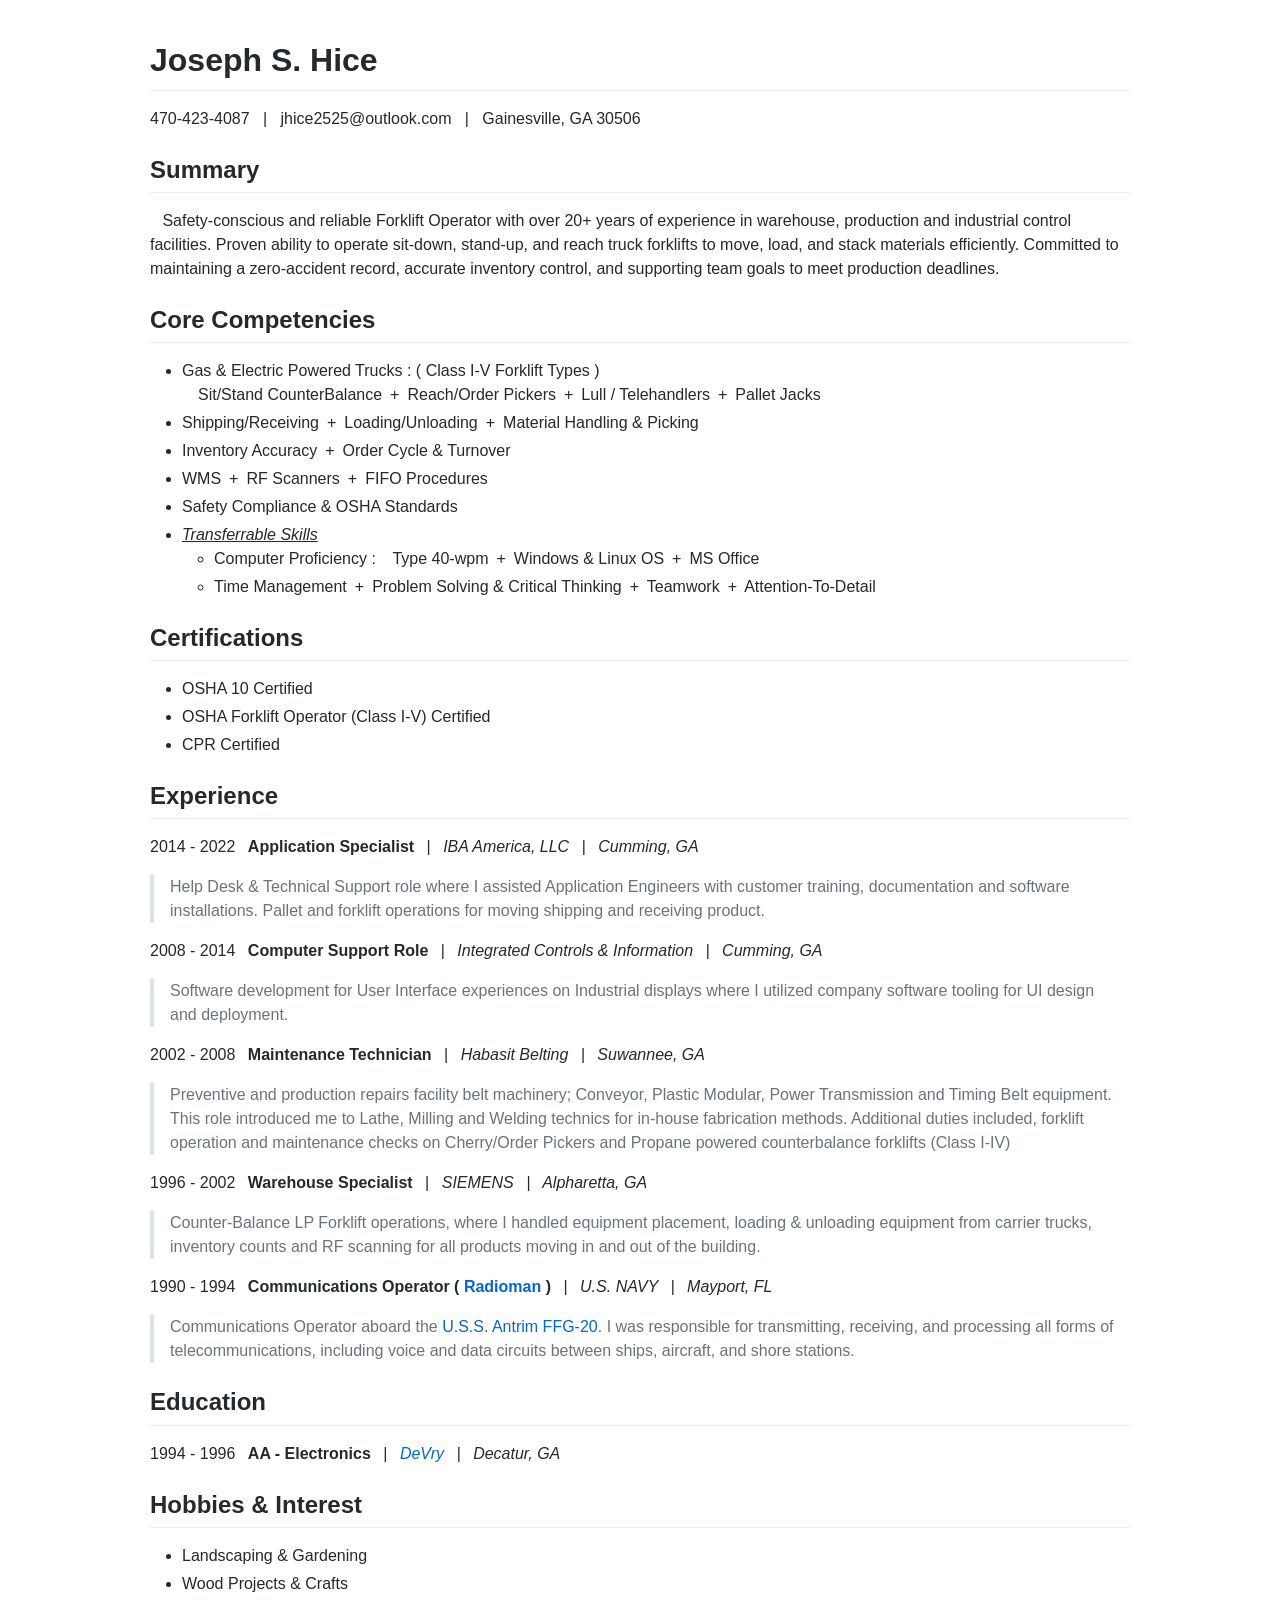
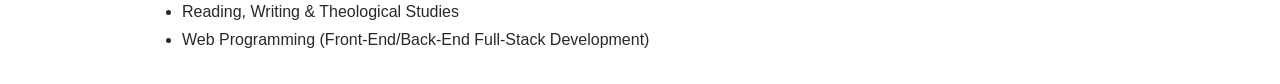
==== afiles/2026-JH-ForkliftResume.html @ 89a62e49 "Distributing converted MD (PDF/HTML) Files to 'afiles' folder in repository." ====
<!DOCTYPE html>
<html>
	<head>
		<meta http-equiv="Content-type" content="text/html;charset=UTF-8">
		<title>2026-JH-ForkliftResume</title>
		<style>
			/* PDF Specific */

@media print {
  body {
    min-width: initial;
    max-width: 100%;
    margin: 0 auto;
  }
}

/* General */

.octicon {
  display: inline-block;
  fill: currentColor;
  vertical-align: text-bottom;
}

.anchor {
  float: left;
  line-height: 1;
  margin-left: -20px;
  padding-right: 4px;
}

.anchor:focus {
  outline: none;
}

h1 .octicon-link,
h2 .octicon-link,
h3 .octicon-link,
h4 .octicon-link,
h5 .octicon-link,
h6 .octicon-link {
  color: #1b1f23;
  vertical-align: middle;
  visibility: hidden;
}

h1:hover .anchor,
h2:hover .anchor,
h3:hover .anchor,
h4:hover .anchor,
h5:hover .anchor,
h6:hover .anchor {
  text-decoration: none;
}

h1:hover .anchor .octicon-link,
h2:hover .anchor .octicon-link,
h3:hover .anchor .octicon-link,
h4:hover .anchor .octicon-link,
h5:hover .anchor .octicon-link,
h6:hover .anchor .octicon-link {
  visibility: visible;
}

h1:hover .anchor .octicon-link:before,
h2:hover .anchor .octicon-link:before,
h3:hover .anchor .octicon-link:before,
h4:hover .anchor .octicon-link:before,
h5:hover .anchor .octicon-link:before,
h6:hover .anchor .octicon-link:before {
  width: 16px;
  height: 16px;
  content: ' ';
  display: inline-block;
  background-image: url("data:image/svg+xml,%3Csvg xmlns='http://www.w3.org/2000/svg' viewBox='0 0 16 16' version='1.1' width='16' height='16' aria-hidden='true'%3E%3Cpath fill-rule='evenodd' d='M4 9h1v1H4c-1.5 0-3-1.69-3-3.5S2.55 3 4 3h4c1.45 0 3 1.69 3 3.5 0 1.41-.91 2.72-2 3.25V8.59c.58-.45 1-1.27 1-2.09C10 5.22 8.98 4 8 4H4c-.98 0-2 1.22-2 2.5S3 9 4 9zm9-3h-1v1h1c1 0 2 1.22 2 2.5S13.98 12 13 12H9c-.98 0-2-1.22-2-2.5 0-.83.42-1.64 1-2.09V6.25c-1.09.53-2 1.84-2 3.25C6 11.31 7.55 13 9 13h4c1.45 0 3-1.69 3-3.5S14.5 6 13 6z'%3E%3C/path%3E%3C/svg%3E");
}

body {
  -ms-text-size-adjust: 100%;
  -webkit-text-size-adjust: 100%;
  -webkit-print-color-adjust: exact;
  font-family: -apple-system, BlinkMacSystemFont, Segoe UI, Helvetica, Arial,
    sans-serif, Apple Color Emoji, Segoe UI Emoji;
  font-size: 16px;
  line-height: 1.5;
  color: #24292e;
  word-wrap: break-word;
  box-sizing: border-box;
  min-width: 200px;
  max-width: 980px;
  margin: 1rem auto;
}

details {
  display: block;
}

summary {
  display: list-item;
}

a {
  background-color: initial;
}

a:active,
a:hover {
  outline-width: 0;
}

strong {
  font-weight: inherit;
  font-weight: bolder;
}

h1 {
  font-size: 2em;
  margin: 0.67em 0;
}

img {
  border-style: none;
}

code,
kbd,
pre {
  font-family: monospace, monospace;
  font-size: 1em;
}

hr {
  box-sizing: initial;
  height: 0;
  overflow: visible;
}

input {
  font: inherit;
  margin: 0;
}

input {
  overflow: visible;
}

[type='checkbox'] {
  box-sizing: border-box;
  padding: 0;
}

* {
  box-sizing: border-box;
}

input {
  font-family: inherit;
  font-size: inherit;
  line-height: inherit;
}

a {
  color: #0366d6;
  text-decoration: none;
}

a:hover {
  text-decoration: underline;
}

strong {
  font-weight: 600;
}

hr {
  height: 0;
  margin: 15px 0;
  overflow: hidden;
  background: transparent;
  border: 0;
  border-bottom: 1px solid #dfe2e5;
}

hr:after,
hr:before {
  display: table;
  content: '';
}

hr:after {
  clear: both;
}

table {
  border-spacing: 0;
  border-collapse: collapse;
}

td,
th {
  padding: 0;
}

details summary {
  cursor: pointer;
}

kbd {
  display: inline-block;
  padding: 3px 5px;
  font: 11px SFMono-Regular, Consolas, Liberation Mono, Menlo, monospace;
  line-height: 10px;
  color: #444d56;
  vertical-align: middle;
  background-color: #fafbfc;
  border: 1px solid #d1d5da;
  border-radius: 3px;
  box-shadow: inset 0 -1px 0 #d1d5da;
}

h1,
h2,
h3,
h4,
h5,
h6 {
  margin-top: 0;
  margin-bottom: 0;
}

h1 {
  font-size: 32px;
}

h1,
h2 {
  font-weight: 600;
}

h2 {
  font-size: 24px;
}

h3 {
  font-size: 20px;
}

h3,
h4 {
  font-weight: 600;
}

h4 {
  font-size: 16px;
}

h5 {
  font-size: 14px;
}

h5,
h6 {
  font-weight: 600;
}

h6 {
  font-size: 12px;
}

p {
  margin-top: 0;
  margin-bottom: 10px;
}

blockquote {
  margin: 0;
}

ol,
ul {
  padding-left: 0;
  margin-top: 0;
  margin-bottom: 0;
}

ol ol,
ul ol {
  list-style-type: lower-roman;
}

ol ol ol,
ol ul ol,
ul ol ol,
ul ul ol {
  list-style-type: lower-alpha;
}

dd {
  margin-left: 0;
}

code,
pre {
  font-family: SFMono-Regular, Consolas, Liberation Mono, Menlo, monospace;
  font-size: 12px;
}

pre {
  margin-top: 0;
  margin-bottom: 0;
}

input::-webkit-inner-spin-button,
input::-webkit-outer-spin-button {
  margin: 0;
  -webkit-appearance: none;
  appearance: none;
}

:checked + .radio-label {
  position: relative;
  z-index: 1;
  border-color: #0366d6;
}

.border {
  border: 1px solid #e1e4e8 !important;
}

.border-0 {
  border: 0 !important;
}

.border-bottom {
  border-bottom: 1px solid #e1e4e8 !important;
}

.rounded-1 {
  border-radius: 3px !important;
}

.bg-white {
  background-color: #fff !important;
}

.bg-gray-light {
  background-color: #fafbfc !important;
}

.text-gray-light {
  color: #6a737d !important;
}

.mb-0 {
  margin-bottom: 0 !important;
}

.my-2 {
  margin-top: 8px !important;
  margin-bottom: 8px !important;
}

.pl-0 {
  padding-left: 0 !important;
}

.py-0 {
  padding-top: 0 !important;
  padding-bottom: 0 !important;
}

.pl-1 {
  padding-left: 4px !important;
}

.pl-2 {
  padding-left: 8px !important;
}

.py-2 {
  padding-top: 8px !important;
  padding-bottom: 8px !important;
}

.pl-3,
.px-3 {
  padding-left: 16px !important;
}

.px-3 {
  padding-right: 16px !important;
}

.pl-4 {
  padding-left: 24px !important;
}

.pl-5 {
  padding-left: 32px !important;
}

.pl-6 {
  padding-left: 40px !important;
}

.f6 {
  font-size: 12px !important;
}

.lh-condensed {
  line-height: 1.25 !important;
}

.text-bold {
  font-weight: 600 !important;
}

.pl-c {
  color: #6a737d;
}

.pl-c1,
.pl-s .pl-v {
  color: #005cc5;
}

.pl-e,
.pl-en {
  color: #6f42c1;
}

.pl-s .pl-s1,
.pl-smi {
  color: #24292e;
}

.pl-ent {
  color: #22863a;
}

.pl-k {
  color: #d73a49;
}

.pl-pds,
.pl-s,
.pl-s .pl-pse .pl-s1,
.pl-sr,
.pl-sr .pl-cce,
.pl-sr .pl-sra,
.pl-sr .pl-sre {
  color: #032f62;
}

.pl-smw,
.pl-v {
  color: #e36209;
}

.pl-bu {
  color: #b31d28;
}

.pl-ii {
  color: #fafbfc;
  background-color: #b31d28;
}

.pl-c2 {
  color: #fafbfc;
  background-color: #d73a49;
}

.pl-c2:before {
  content: '^M';
}

.pl-sr .pl-cce {
  font-weight: 700;
  color: #22863a;
}

.pl-ml {
  color: #735c0f;
}

.pl-mh,
.pl-mh .pl-en,
.pl-ms {
  font-weight: 700;
  color: #005cc5;
}

.pl-mi {
  font-style: italic;
  color: #24292e;
}

.pl-mb {
  font-weight: 700;
  color: #24292e;
}

.pl-md {
  color: #b31d28;
  background-color: #ffeef0;
}

.pl-mi1 {
  color: #22863a;
  background-color: #f0fff4;
}

.pl-mc {
  color: #e36209;
  background-color: #ffebda;
}

.pl-mi2 {
  color: #f6f8fa;
  background-color: #005cc5;
}

.pl-mdr {
  font-weight: 700;
  color: #6f42c1;
}

.pl-ba {
  color: #586069;
}

.pl-sg {
  color: #959da5;
}

.pl-corl {
  text-decoration: underline;
  color: #032f62;
}

.mb-0 {
  margin-bottom: 0 !important;
}

.my-2 {
  margin-bottom: 8px !important;
}

.my-2 {
  margin-top: 8px !important;
}

.pl-0 {
  padding-left: 0 !important;
}

.py-0 {
  padding-top: 0 !important;
  padding-bottom: 0 !important;
}

.pl-1 {
  padding-left: 4px !important;
}

.pl-2 {
  padding-left: 8px !important;
}

.py-2 {
  padding-top: 8px !important;
  padding-bottom: 8px !important;
}

.pl-3 {
  padding-left: 16px !important;
}

.pl-4 {
  padding-left: 24px !important;
}

.pl-5 {
  padding-left: 32px !important;
}

.pl-6 {
  padding-left: 40px !important;
}

.pl-7 {
  padding-left: 48px !important;
}

.pl-8 {
  padding-left: 64px !important;
}

.pl-9 {
  padding-left: 80px !important;
}

.pl-10 {
  padding-left: 96px !important;
}

.pl-11 {
  padding-left: 112px !important;
}

.pl-12 {
  padding-left: 128px !important;
}

hr {
  border-bottom-color: #eee;
}

kbd {
  display: inline-block;
  padding: 3px 5px;
  font: 11px SFMono-Regular, Consolas, Liberation Mono, Menlo, monospace;
  line-height: 10px;
  color: #444d56;
  vertical-align: middle;
  background-color: #fafbfc;
  border: 1px solid #d1d5da;
  border-radius: 3px;
  box-shadow: inset 0 -1px 0 #d1d5da;
}

body:after,
body:before {
  display: table;
  content: '';
}

body:after {
  clear: both;
}

body > :first-child {
  margin-top: 0 !important;
}

body > :last-child {
  margin-bottom: 0 !important;
}

a:not([href]) {
  color: inherit;
  text-decoration: none;
}

blockquote,
details,
dl,
ol,
p,
pre,
table,
ul {
  margin-top: 0;
  margin-bottom: 16px;
}

hr {
  height: 0.25em;
  padding: 0;
  margin: 24px 0;
  background-color: #e1e4e8;
  border: 0;
}

blockquote {
  padding: 0 1em;
  color: #6a737d;
  border-left: 0.25em solid #dfe2e5;
}

blockquote > :first-child {
  margin-top: 0;
}

blockquote > :last-child {
  margin-bottom: 0;
}

h1,
h2,
h3,
h4,
h5,
h6 {
  margin-top: 24px;
  margin-bottom: 16px;
  font-weight: 600;
  line-height: 1.25;
}

h1 {
  font-size: 2em;
}

h1,
h2 {
  padding-bottom: 0.3em;
  border-bottom: 1px solid #eaecef;
}

h2 {
  font-size: 1.5em;
}

h3 {
  font-size: 1.25em;
}

h4 {
  font-size: 1em;
}

h5 {
  font-size: 0.875em;
}

h6 {
  font-size: 0.85em;
  color: #6a737d;
}

ol,
ul {
  padding-left: 2em;
}

ol ol,
ol ul,
ul ol,
ul ul {
  margin-top: 0;
  margin-bottom: 0;
}

li {
  word-wrap: break-all;
}

li > p {
  margin-top: 16px;
}

li + li {
  margin-top: 0.25em;
}

dl {
  padding: 0;
}

dl dt {
  padding: 0;
  margin-top: 16px;
  font-size: 1em;
  font-style: italic;
  font-weight: 600;
}

dl dd {
  padding: 0 16px;
  margin-bottom: 16px;
}

table {
  display: block;
  width: 100%;
  overflow: auto;
}

table th {
  font-weight: 600;
}

table td,
table th {
  padding: 6px 13px;
  border: 1px solid #dfe2e5;
}

table tr {
  background-color: #fff;
  border-top: 1px solid #c6cbd1;
}

table tr:nth-child(2n) {
  background-color: #f6f8fa;
}

img {
  max-width: 80%;
  box-sizing: initial;
  display: block;
  margin-left: auto;
  margin-right: auto;
  background-color: #fff;
}

code {
  padding: 0.2em 0.4em;
  margin: 0;
  font-size: 85%;
  background-color: rgba(27, 31, 35, 0.05);
  border-radius: 3px;
}

pre {
  word-wrap: normal;
}

pre > code {
  padding: 0;
  margin: 0;
  font-size: 100%;
  word-break: normal;
  white-space: pre;
  background: transparent;
  border: 0;
}

.hljs {
  display: block;
  overflow-x: auto;
  padding: 0.5em;
  color: #333;
  -webkit-print-color-adjust: exact;
  background: #f8f8f8;
}

.hljs pre {
  margin-bottom: 0;
  word-break: normal;
}

.hljs pre,
pre {
  padding: 16px;
  overflow: auto;
  font-size: 85%;
  line-height: 1.45;
  background-color: #f6f8fa;
  -webkit-print-color-adjust: exact;

  border-radius: 3px;
}

pre code {
  display: inline;
  max-width: auto;
  padding: 0;
  margin: 0;
  overflow: visible;
  line-height: inherit;
  word-wrap: normal;
  background-color: initial;
  border: 0;
}

.commit-tease-sha {
  display: inline-block;
  font-family: SFMono-Regular, Consolas, Liberation Mono, Menlo, monospace;
  font-size: 90%;
  color: #444d56;
}

.full-commit .btn-outline:not(:disabled):hover {
  color: #005cc5;
  border-color: #005cc5;
}

.blob-wrapper {
  overflow-x: auto;
  overflow-y: hidden;
}

.blob-wrapper-embedded {
  max-height: 240px;
  overflow-y: auto;
}

.blob-num {
  width: 1%;
  min-width: 50px;
  padding-right: 10px;
  padding-left: 10px;
  font-family: SFMono-Regular, Consolas, Liberation Mono, Menlo, monospace;
  font-size: 12px;
  line-height: 20px;
  color: rgba(27, 31, 35, 0.3);
  text-align: right;
  white-space: nowrap;
  vertical-align: top;
  cursor: pointer;
  -webkit-user-select: none;
  -moz-user-select: none;
  -ms-user-select: none;
  user-select: none;
}

.blob-num:hover {
  color: rgba(27, 31, 35, 0.6);
}

.blob-num:before {
  content: attr(data-line-number);
}

.blob-code {
  position: relative;
  padding-right: 10px;
  padding-left: 10px;
  line-height: 20px;
  vertical-align: top;
}

.blob-code-inner {
  overflow: visible;
  font-family: SFMono-Regular, Consolas, Liberation Mono, Menlo, monospace;
  font-size: 12px;
  color: #24292e;
  word-wrap: normal;
  white-space: pre;
}

.pl-token.active,
.pl-token:hover {
  cursor: pointer;
  background: #ffea7f;
}

.tab-size[data-tab-size='1'] {
  -moz-tab-size: 1;
  tab-size: 1;
}

.tab-size[data-tab-size='2'] {
  -moz-tab-size: 2;
  tab-size: 2;
}

.tab-size[data-tab-size='3'] {
  -moz-tab-size: 3;
  tab-size: 3;
}

.tab-size[data-tab-size='4'] {
  -moz-tab-size: 4;
  tab-size: 4;
}

.tab-size[data-tab-size='5'] {
  -moz-tab-size: 5;
  tab-size: 5;
}

.tab-size[data-tab-size='6'] {
  -moz-tab-size: 6;
  tab-size: 6;
}

.tab-size[data-tab-size='7'] {
  -moz-tab-size: 7;
  tab-size: 7;
}

.tab-size[data-tab-size='8'] {
  -moz-tab-size: 8;
  tab-size: 8;
}

.tab-size[data-tab-size='9'] {
  -moz-tab-size: 9;
  tab-size: 9;
}

.tab-size[data-tab-size='10'] {
  -moz-tab-size: 10;
  tab-size: 10;
}

.tab-size[data-tab-size='11'] {
  -moz-tab-size: 11;
  tab-size: 11;
}

.tab-size[data-tab-size='12'] {
  -moz-tab-size: 12;
  tab-size: 12;
}

.task-list-item {
  list-style-type: none;
}

.task-list-item + .task-list-item {
  margin-top: 3px;
}

.task-list-item input {
  margin: 0 0.2em 0.25em -1.6em;
  vertical-align: middle;
}
/*
github.com style (c) Vasily Polovnyov <vast@whiteants.net>
*/
  
  .hljs-comment,
  .hljs-quote {
    color: #998;
    font-style: italic;
  }
  
  .hljs-keyword,
  .hljs-selector-tag,
  .hljs-subst {
    color: #333;
    font-weight: bold;
  }
  
  .hljs-number,
  .hljs-literal,
  .hljs-variable,
  .hljs-template-variable,
  .hljs-tag .hljs-attr {
    color: #008080;
  }
  
  .hljs-string,
  .hljs-doctag {
    color: #d14;
  }
  
  .hljs-title,
  .hljs-section,
  .hljs-selector-id {
    color: #900;
    font-weight: bold;
  }
  
  .hljs-subst {
    font-weight: normal;
  }
  
  .hljs-type,
  .hljs-class .hljs-title {
    color: #458;
    font-weight: bold;
  }
  
  .hljs-tag,
  .hljs-name,
  .hljs-attribute {
    color: #000080;
    font-weight: normal;
  }
  
  .hljs-regexp,
  .hljs-link {
    color: #009926;
  }
  
  .hljs-symbol,
  .hljs-bullet {
    color: #990073;
  }
  
  .hljs-built_in,
  .hljs-builtin-name {
    color: #0086b3;
  }
  
  .hljs-meta {
    color: #999;
    font-weight: bold;
  }
  
  .hljs-deletion {
    background: #fdd;
  }
  
  .hljs-addition {
    background: #dfd;
  }
  
  .hljs-emphasis {
    font-style: italic;
  }
  
  .hljs-strong {
    font-weight: bold;
  }
		</style>
	</head>
	<body>
		<nav id="table-of-contents">
			
		</nav>
		<main>
			<h1 id="joseph-s-hice" tabindex="-1"><a class="anchor" href="#joseph-s-hice" aria-hidden="true"><span class="octicon octicon-link"></span></a> Joseph S. Hice</h1>
<p>470-423-4087 &nbsp;&nbsp;|&nbsp;&nbsp; jhice2525@outlook.com &nbsp;&nbsp;|&nbsp;&nbsp; Gainesville, GA 30506</p>
<h2 id="summary" tabindex="-1"><a class="anchor" href="#summary" aria-hidden="true"><span class="octicon octicon-link"></span></a> Summary</h2>
<p>  Safety-conscious and reliable Forklift Operator with over 20+ years of experience in warehouse, production and industrial control facilities. Proven ability to operate sit-down, stand-up, and reach truck forklifts to move, load, and stack materials efficiently. Committed to maintaining a zero-accident record, accurate inventory control, and supporting team goals to meet production deadlines.</p>
<h2 id="core-competencies" tabindex="-1"><a class="anchor" href="#core-competencies" aria-hidden="true"><span class="octicon octicon-link"></span></a> Core Competencies</h2>
<ul>
<li>Gas &amp; Electric Powered Trucks :  ( Class I-V Forklift Types )<br>
 Sit/Stand CounterBalance + Reach/Order Pickers + Lull / Telehandlers + Pallet Jacks</li>
<li>Shipping/Receiving + Loading/Unloading + Material Handling &amp; Picking</li>
<li>Inventory Accuracy + Order Cycle &amp; Turnover</li>
<li>WMS + RF Scanners + FIFO Procedures</li>
<li>Safety Compliance &amp; OSHA Standards</li>
<li><ins><em>Transferrable Skills</em></ins>
<ul>
<li>Computer Proficiency :   Type 40-wpm + Windows &amp; Linux OS + MS Office</li>
<li>Time Management + Problem Solving &amp; Critical Thinking + Teamwork + Attention-To-Detail</li>
</ul>
</li>
</ul>
<h2 id="certifications" tabindex="-1"><a class="anchor" href="#certifications" aria-hidden="true"><span class="octicon octicon-link"></span></a> Certifications</h2>
<ul>
<li>OSHA 10 Certified</li>
<li>OSHA Forklift Operator (Class I-V) Certified</li>
<li>CPR Certified</li>
</ul>
<h2 id="experience" tabindex="-1"><a class="anchor" href="#experience" aria-hidden="true"><span class="octicon octicon-link"></span></a> Experience</h2>
<p>2014 - 2022   <strong>Application Specialist</strong>  |  <em>IBA America, LLC  |  Cumming, GA</em></p>
<blockquote>
<p>Help Desk &amp; Technical Support role where I assisted Application Engineers with customer training, documentation and software installations. Pallet and forklift operations for moving shipping and receiving product.</p>
</blockquote>
<p>2008 - 2014   <strong>Computer Support Role</strong>  |  <em>Integrated Controls &amp; Information  |  Cumming, GA</em></p>
<blockquote>
<p>Software development for User Interface experiences on Industrial displays where I utilized company software tooling for UI design and deployment.</p>
</blockquote>
<p>2002 - 2008   <strong>Maintenance Technician</strong>  |  <em>Habasit Belting  |  Suwannee, GA</em></p>
<blockquote>
<p>Preventive and production repairs facility belt machinery; Conveyor, Plastic Modular, Power Transmission and Timing Belt equipment. This role introduced me to Lathe, Milling and Welding technics for in-house fabrication methods. Additional duties included, forklift operation and maintenance checks on Cherry/Order Pickers and Propane powered counterbalance forklifts (Class I-IV)</p>
</blockquote>
<p>1996 - 2002   <strong>Warehouse Specialist</strong>  |  <em>SIEMENS  |  Alpharetta, GA</em></p>
<blockquote>
<p>Counter-Balance LP Forklift operations, where I handled equipment placement, loading &amp; unloading equipment from carrier trucks, inventory counts and RF scanning for all products moving in and out of the building.</p>
</blockquote>
<p>1990 - 1994   <strong>Communications Operator ( <a href="https://en.wikipedia.org/wiki/Radioman">Radioman</a> )</strong>  |  <em>U.S. NAVY  |  Mayport, FL</em></p>
<blockquote>
<p>Communications Operator aboard the <a href="https://en.wikipedia.org/wiki/USS_Antrim_(FFG-20)">U.S.S. Antrim FFG-20</a>. I was responsible for transmitting, receiving, and processing all forms of telecommunications, including voice and data circuits between ships, aircraft, and shore stations.</p>
</blockquote>
<h2 id="education" tabindex="-1"><a class="anchor" href="#education" aria-hidden="true"><span class="octicon octicon-link"></span></a> Education</h2>
<p>1994 - 1996   <strong>AA - Electronics</strong>  |  <em><a href="https://www.devry.edu/about/campus-locations/georgia/decatur.html">DeVry</a>  |  Decatur, GA</em></p>
<h2 id="hobbies-interest" tabindex="-1"><a class="anchor" href="#hobbies-interest" aria-hidden="true"><span class="octicon octicon-link"></span></a> Hobbies &amp; Interest</h2>
<ul>
<li>Landscaping &amp; Gardening</li>
<li>Wood Projects &amp; Crafts</li>
<li>Reading, Writing &amp; Theological Studies</li>
<li>Web Programming (Front-End/Back-End Full-Stack Development)</li>
</ul>

		</main>
	</body>
</html>
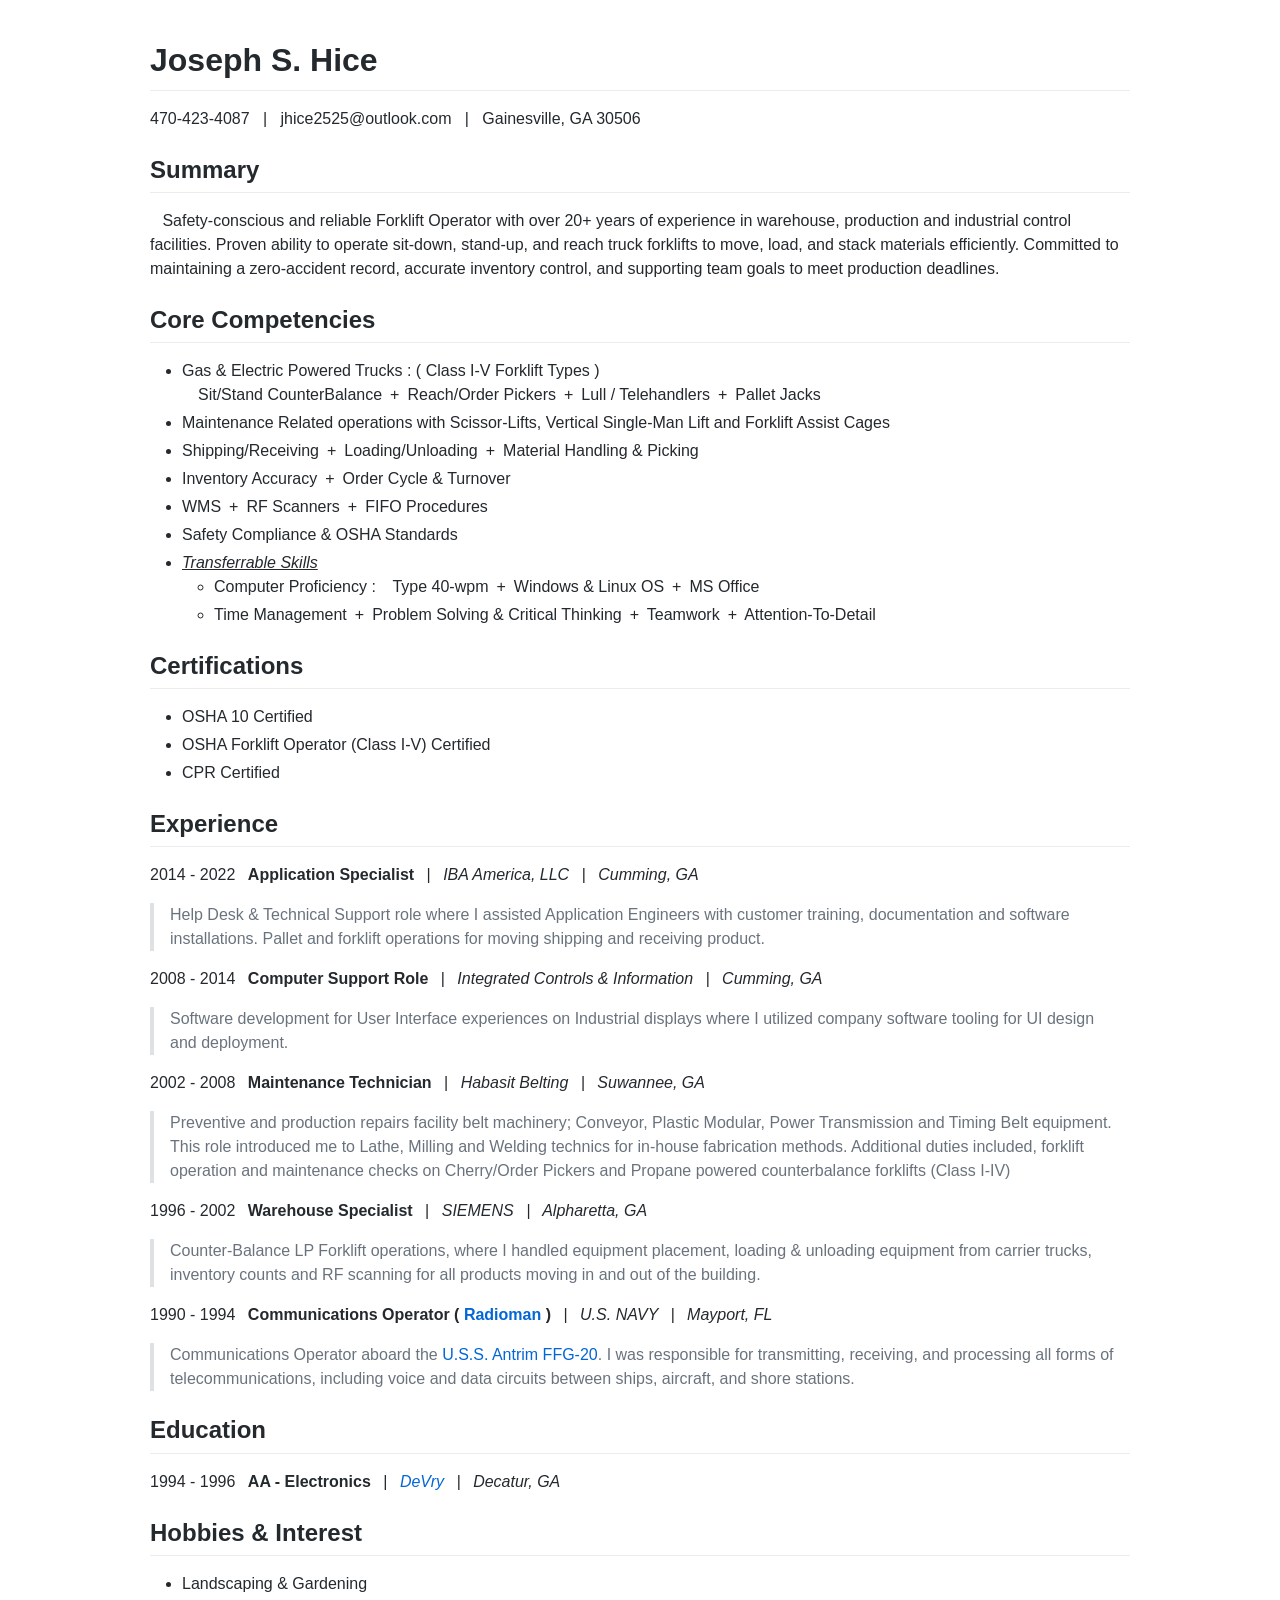
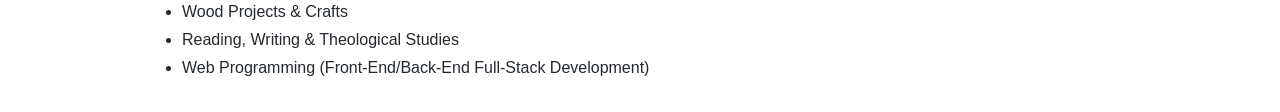
==== commit f7e38776: "Distributing converted MD (PDF/HTML) Files to 'afiles' folder in repository." ====
--- a/afiles/2026-JH-ForkliftResume.html
+++ b/afiles/2026-JH-ForkliftResume.html
@@ -1114,6 +1114,7 @@
 <ul>
 <li>Gas &amp; Electric Powered Trucks :  ( Class I-V Forklift Types )<br>
  Sit/Stand CounterBalance + Reach/Order Pickers + Lull / Telehandlers + Pallet Jacks</li>
+<li>Maintenance Related operations with Scissor-Lifts, Vertical Single-Man Lift and Forklift Assist Cages</li>
 <li>Shipping/Receiving + Loading/Unloading + Material Handling &amp; Picking</li>
 <li>Inventory Accuracy + Order Cycle &amp; Turnover</li>
 <li>WMS + RF Scanners + FIFO Procedures</li>
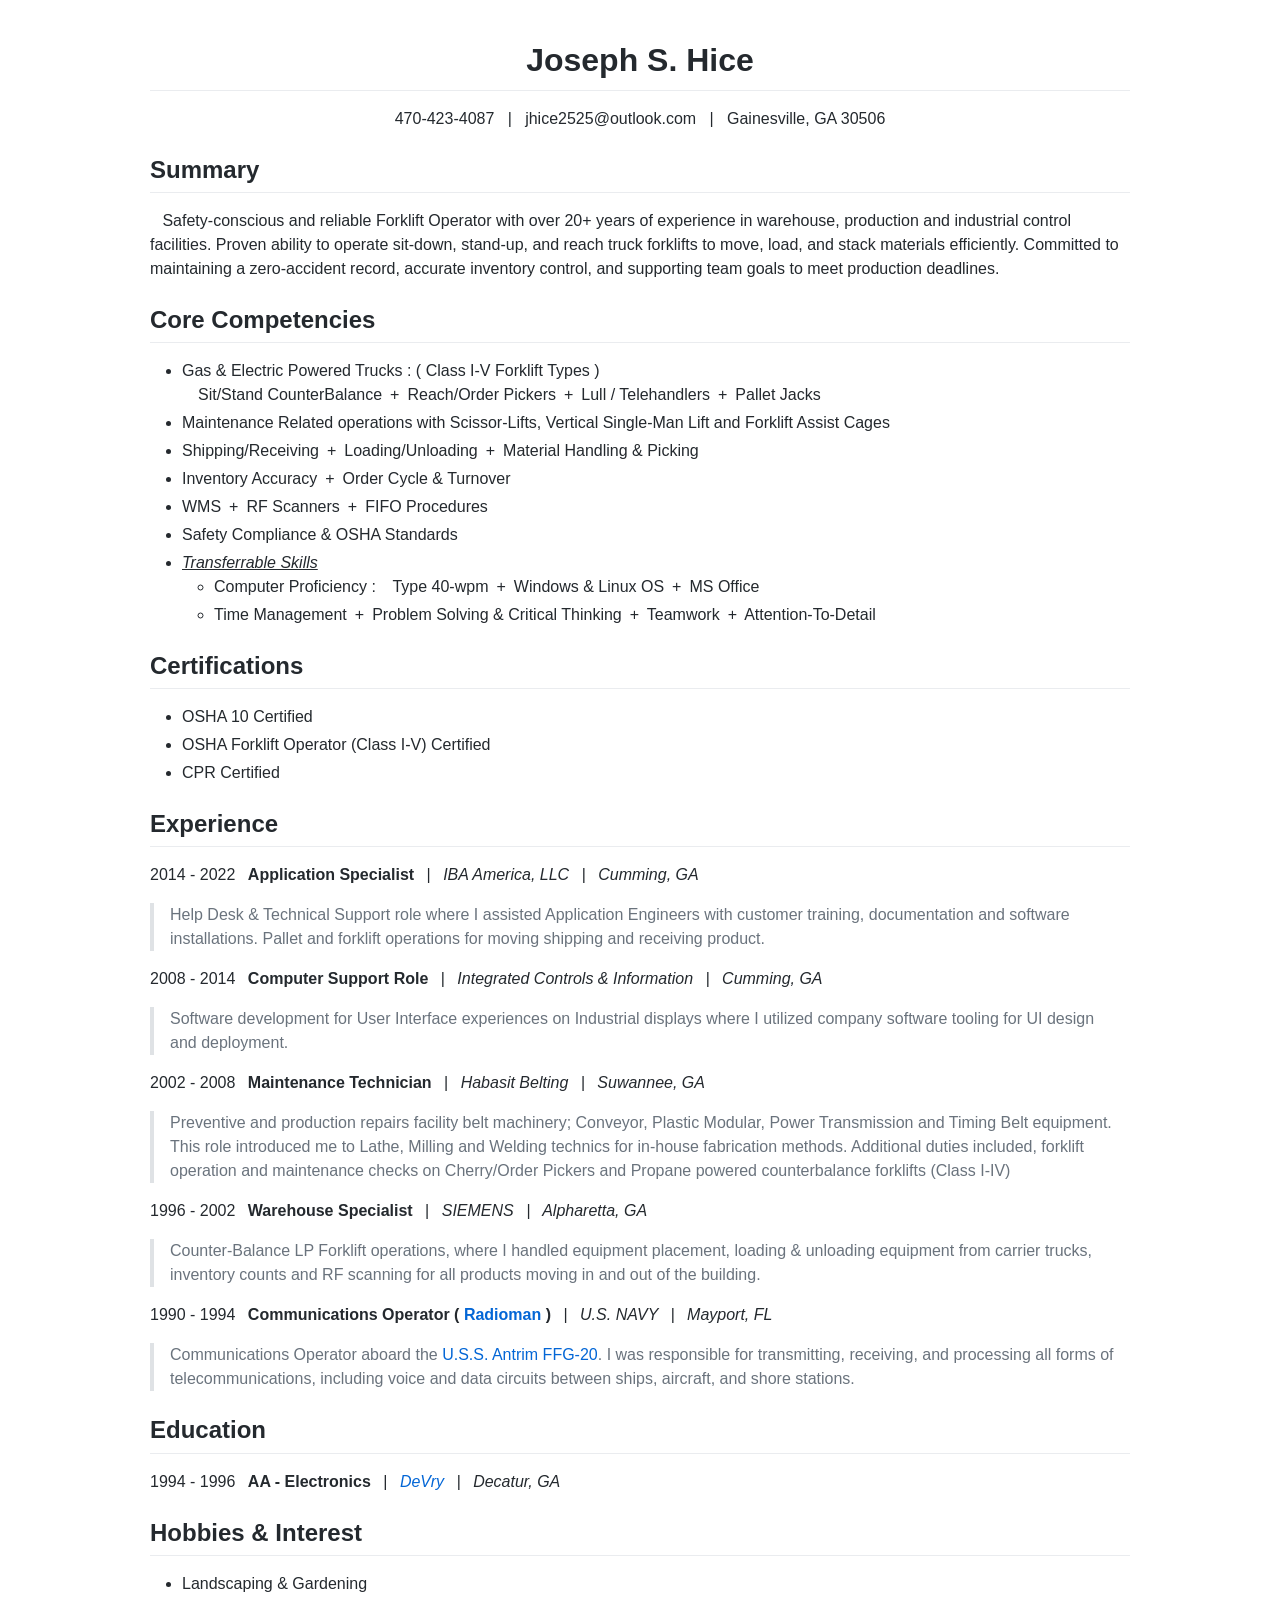
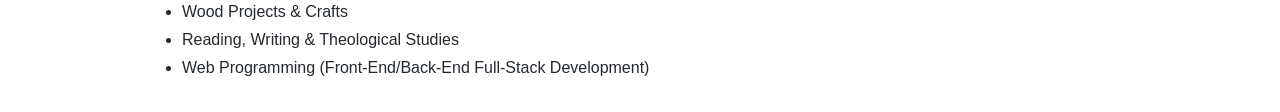
==== commit ff54ffb1: "Distributing converted MD (PDF/HTML) Files to 'afiles' folder in repository." ====
--- a/afiles/2026-JH-ForkliftResume.html
+++ b/afiles/2026-JH-ForkliftResume.html
@@ -1106,8 +1106,10 @@
 			
 		</nav>
 		<main>
-			<h1 id="joseph-s-hice" tabindex="-1"><a class="anchor" href="#joseph-s-hice" aria-hidden="true"><span class="octicon octicon-link"></span></a> Joseph S. Hice</h1>
-<p>470-423-4087 &nbsp;&nbsp;|&nbsp;&nbsp; jhice2525@outlook.com &nbsp;&nbsp;|&nbsp;&nbsp; Gainesville, GA 30506</p>
+			<div id="header" style="text-align:center">
+<h1> Joseph S. Hice </h1>
+<p>470-423-4087 &nbsp;&nbsp;|&nbsp;&nbsp; jhice2525@outlook.com &nbsp;&nbsp;|&nbsp;&nbsp; Gainesville, GA 30506</p><p>
+</p></div>
 <h2 id="summary" tabindex="-1"><a class="anchor" href="#summary" aria-hidden="true"><span class="octicon octicon-link"></span></a> Summary</h2>
 <p>  Safety-conscious and reliable Forklift Operator with over 20+ years of experience in warehouse, production and industrial control facilities. Proven ability to operate sit-down, stand-up, and reach truck forklifts to move, load, and stack materials efficiently. Committed to maintaining a zero-accident record, accurate inventory control, and supporting team goals to meet production deadlines.</p>
 <h2 id="core-competencies" tabindex="-1"><a class="anchor" href="#core-competencies" aria-hidden="true"><span class="octicon octicon-link"></span></a> Core Competencies</h2>
